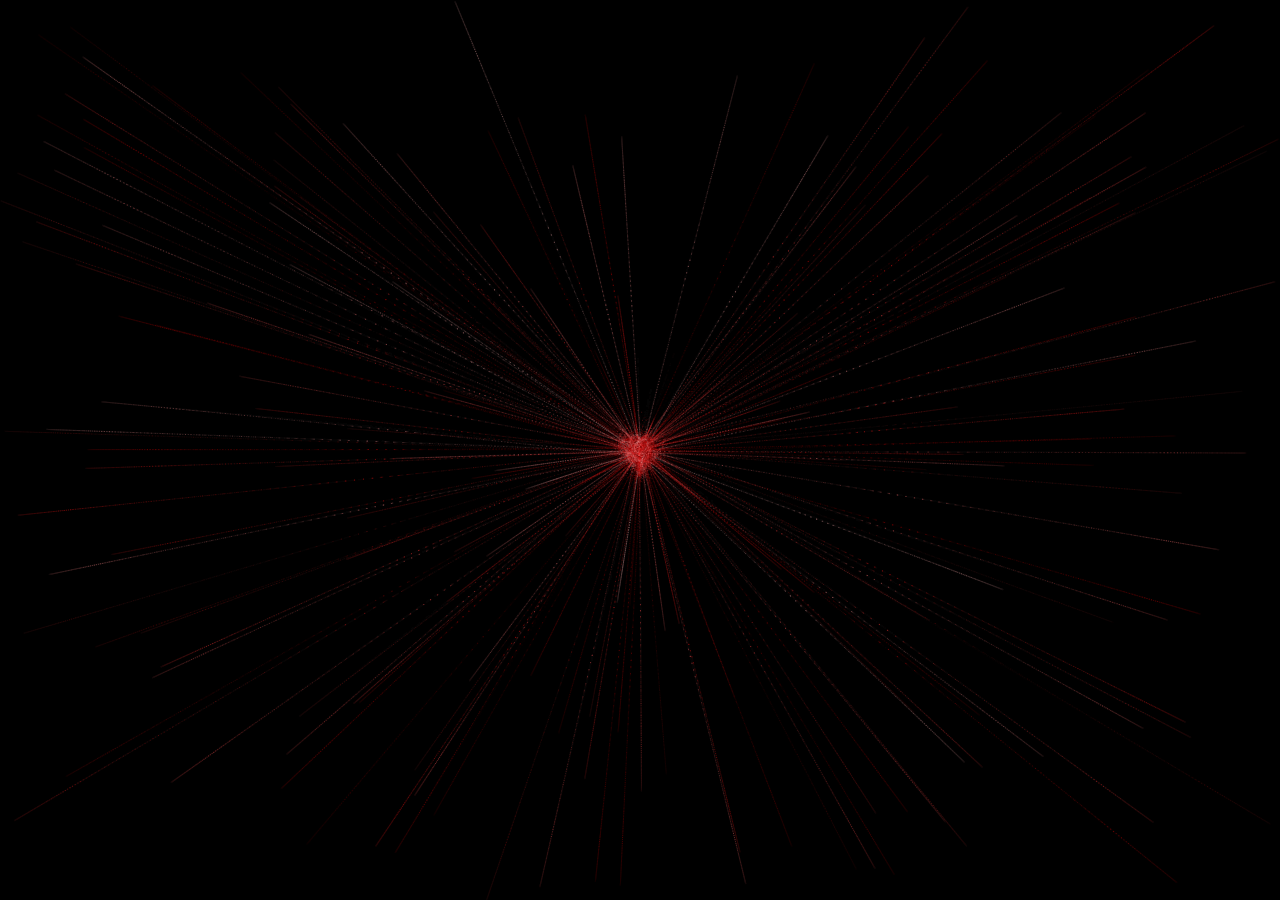
==== index.html @ 4893ec0f "changed the name of the html file" ====
<!DOCTYPE html>
<html lang="en">
<head>
  <meta charset="UTF-8">
  <meta name="viewport" content="width=device-width, initial-scale=1.0">
  <title>Heart Animation</title>
  <link rel="stylesheet" href="./style.css"> <!-- Links the CSS file -->
</head>
<body>
  <canvas id="heart"></canvas> <!-- Canvas for animation -->
  <script src="./script.js"></script> <!-- Links the JS file -->
</body>
</html>
---- style.css ----
canvas {
  position: absolute;
  left: 0;
  top: 0;
  width: 100%;
  height: 100%;
  background-color: rgba(0, 0, 0, 0.2);
}
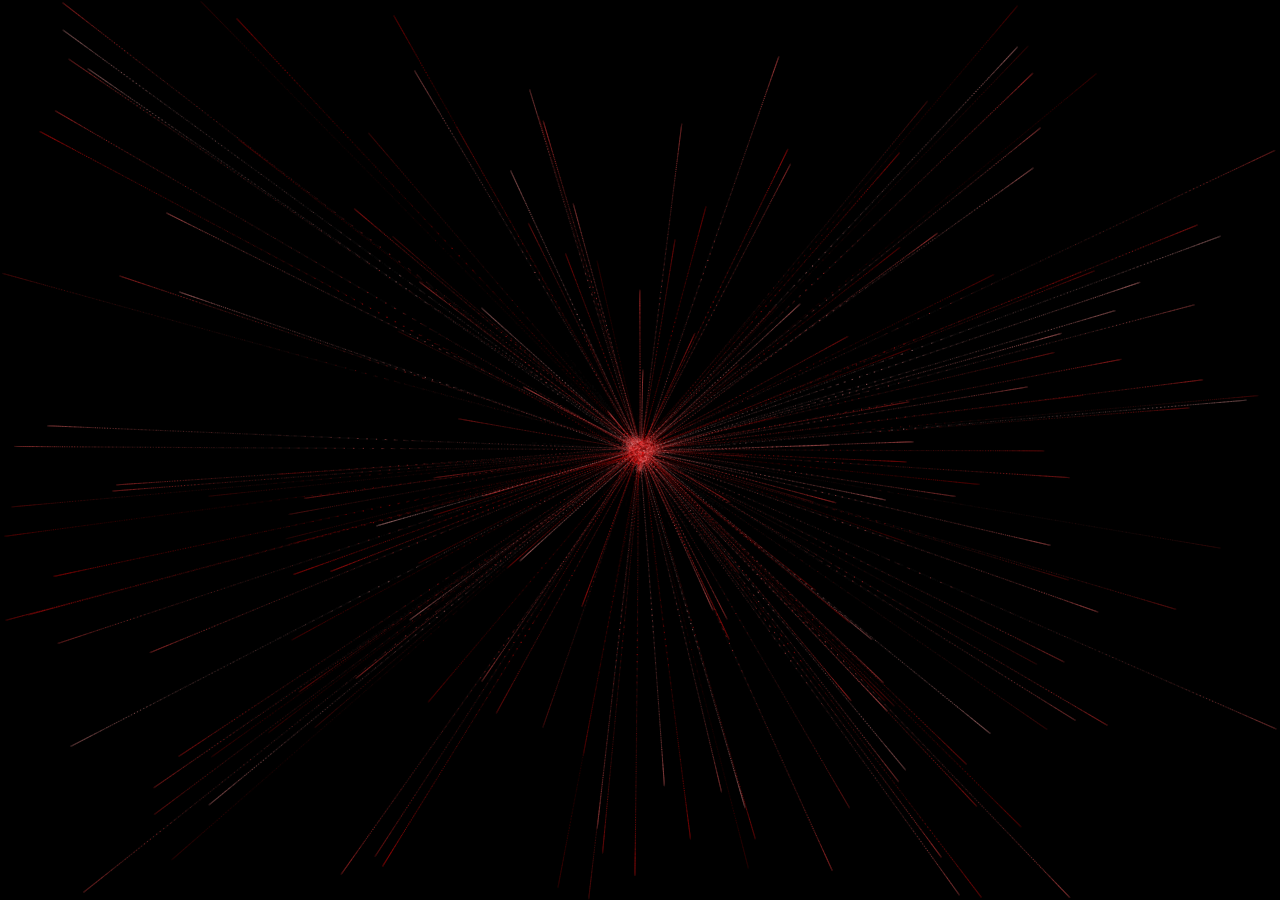
==== commit 3e553090: "test" ====
--- a/index.html
+++ b/index.html
@@ -3,7 +3,7 @@
 <head>
   <meta charset="UTF-8">
   <meta name="viewport" content="width=device-width, initial-scale=1.0">
-  <title>Heart Animation</title>
+  <title>Heart</title>
   <link rel="stylesheet" href="./style.css"> <!-- Links the CSS file -->
 </head>
 <body>
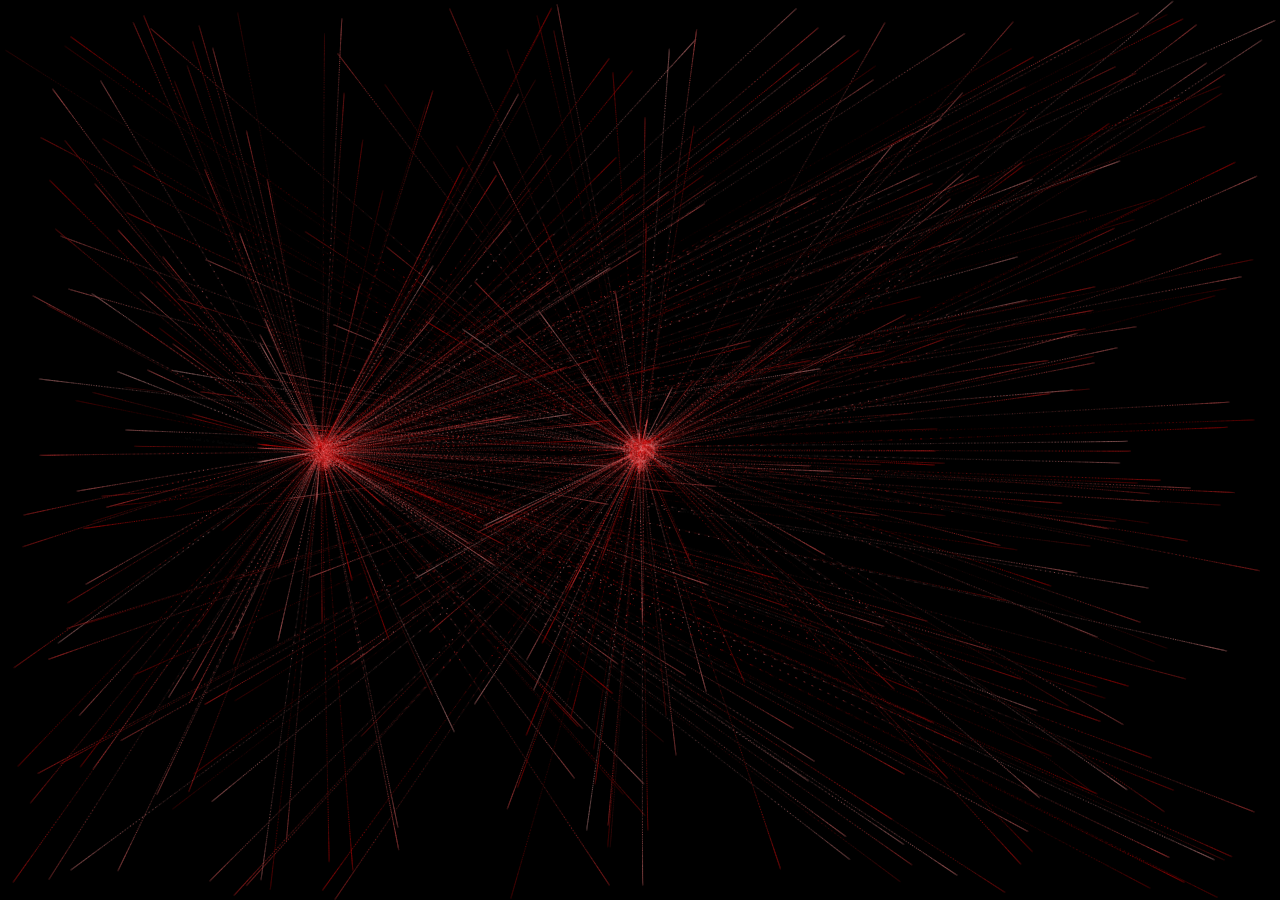
==== commit bc54c930: "add a letter" ====
--- a/index.html
+++ b/index.html
@@ -3,11 +3,11 @@
 <head>
   <meta charset="UTF-8">
   <meta name="viewport" content="width=device-width, initial-scale=1.0">
-  <title>Heart</title>
+  <title>Heart and Letter N Animation</title>
   <link rel="stylesheet" href="./style.css"> <!-- Links the CSS file -->
 </head>
 <body>
-  <canvas id="heart"></canvas> <!-- Canvas for animation -->
-  <script src="./script.js"></script> <!-- Links the JS file -->
+  <canvas id="canvas"></canvas> <!-- Combined canvas for both animations -->
+  <script src="./script.js"></script> <!-- Links the combined JS file -->
 </body>
-</html>
+</html>
--- a/style.css
+++ b/style.css
@@ -1,8 +1,13 @@
+body {
+  margin: 0;
+  overflow: hidden;
+}
+
 canvas {
   position: absolute;
+  top: 0;
   left: 0;
-  top: 0;
   width: 100%;
   height: 100%;
   background-color: rgba(0, 0, 0, 0.2);
-}
+}
